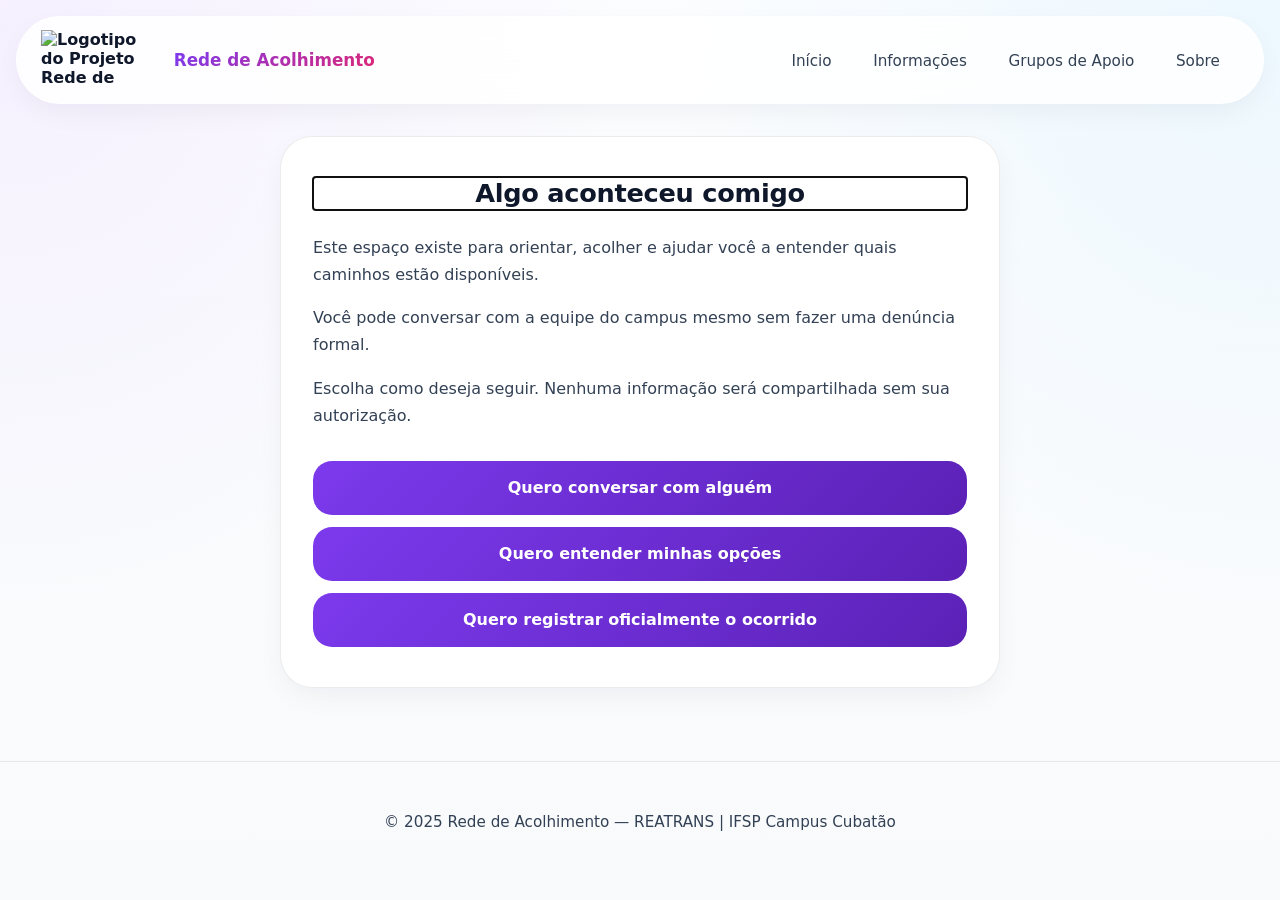
==== fluxos/apoio/index.html @ 2d0114d2 "Primeira versão: wizard declarativo + página inicial" ====
<!DOCTYPE html>
<html lang="pt-BR">
<head>
    <meta charset="UTF-8">
    <meta name="viewport" content="width=device-width, initial-scale=1.0">
    <link rel="stylesheet" href="../../estilos/principal.css">
    <link rel="stylesheet" href="../../estilos/wizard.css">
    <title>Preciso de ajuda — Rede de Acolhimento | IFSP Cubatão</title>
</head>
<body>
    <a href="#conteudo-principal" class="pular-navegacao">Pular para o conteúdo principal</a>

       <header>
        <div class="logomarca">
            <a href="/" aria-label="Página inicial da Rede de Acolhimento">
                <img src="logo.png" alt="Logotipo do Projeto Rede de Acolhimento" width="120" height="60">
                <span class="nome-site">Rede de Acolhimento</span>
            </a>
        </div>
        <nav aria-label="Menu principal">
            <ul>
                <li><a href="/">Início</a></li>
                <li><a href="#informacoes">Informações</a></li>
                <li><a href="#grupos">Grupos de Apoio</a></li>
                <li><a href="#sobre">Sobre</a></li>
            </ul>
        </nav>
    </header>
    <main id="conteudo-principal">
        <button id="btn-voltar" type="button" hidden>← Voltar</button>
        <div id="wizard-container"></div>
    </main>

    <footer>
        <p>&copy; 2025 Rede de Acolhimento — REATRANS | IFSP Campus Cubatão</p>
    </footer>

    <script src="telas.js"></script>
    <script type="module" src="main.js"></script>
</body>
</html>
---- estilos/principal.css ----
/* =========================================================
   REDE DE ACOLHIMENTO — VISUAL CONTEMPORÂNEO PREMIUM
   Referências:
   - Apple Human Interface (SF Pro / Inter)
   - Glassmorphism Funcional (focado em legibilidade)
   - Plataformas de Acolhimento
   - Identidade visual de alto contraste e acessibilidade
========================================================= */

/* =========================
   RESET E VARIÁVEIS
========================= */
*,
*::before,
*::after {
    box-sizing: border-box;
}

:root {
    /* Fundo geral da página */
    --bg: #f5f7fb;
    
    /* Superfícies */
    --surface-glass: rgba(255, 255, 255, 0.82); /* Para elementos flutuantes (header/hero) */
    --surface-solid: #ffffff; /* Fundo absoluto para cards de texto puro (Contraste WCAG) */

    /* Texto */
    --text: #0f172a;
    --text-soft: #334155; /* Escurecido para otimização de contraste absoluta */

    /* Cores Premium */
    --primary: #7c3aed;
    --primary-soft: #a78bfa;
    --primary-hover: #5b21b6; /* Roxo profundo para links e foco */
    
    /* Contraste de navegação por teclado */
    --focus-ring: #fb923c; 

    /* Interface e Sombras */
    --border-glass: rgba(255, 255, 255, 0.8);
    --border-subtle: rgba(15, 23, 42, 0.08);
    --shadow-base: 0 10px 30px -5px rgba(15, 23, 42, 0.06);
    --shadow-hover: 0 20px 40px -10px rgba(124, 58, 237, 0.15);

    --radius-md: 1.2rem;
    --radius-lg: 2rem;
    --container: 1280px;

    --transition: 300ms cubic-bezier(0.16, 1, 0.3, 1);

    --font: 'Inter', system-ui, -apple-system, BlinkMacSystemFont, sans-serif;
}

a:focus-visible,
button:focus-visible,
input:focus-visible,
select:focus-visible,
textarea:focus-visible {
    outline: 3px solid var(--focus-ring);
    outline-offset: 4px;
}

/* =========================
   BASE E ESTRUTURA
========================= */
html {
    scroll-behavior: smooth;
}

body {
    margin: 0;
    font-family: var(--font);
    color: var(--text);
    background:
        radial-gradient(circle at 0% 0%, rgba(168, 85, 247, 0.08), transparent 40%),
        radial-gradient(circle at 100% 0%, rgba(56, 189, 248, 0.08), transparent 40%),
        linear-gradient(180deg, #fcfdff 0%, #f8fafc 100%);
    min-height: 100vh;
    display: flex;
    flex-direction: column;
    -webkit-font-smoothing: antialiased;
    text-rendering: optimizeLegibility;
}

img {
    display: block;
    max-width: 100%;
    height: auto;
}

section {
    padding-inline: 1.5rem;
    scroll-margin-top: 120px; 
}

main {
    flex-grow: 1;
    overflow: hidden;
}

a {
    color: inherit;
    text-decoration: none;
}

h1, h2, h3 {
    margin-top: 0;
    letter-spacing: -0.03em;
    line-height: 1.1;
    font-weight: 700;
}

h1 {
    font-size: clamp(2.5rem, 7vw, 5.5rem);
    max-width: 14ch;
    margin-inline: auto;
}

h2 {
    font-size: clamp(1.8rem, 4vw, 3rem);
}

h3 {
    font-size: 1.3rem;
    color: var(--text);
}

p {
    line-height: 1.7;
    color: var(--text-soft);
    margin-top: 0;
    margin-bottom: 1rem;
}

/* =========================
   ACESSIBILIDADE (WCAG)
========================= */
.pular-navegacao {
    position: absolute;
    top: -100px;
    left: 1rem;
    background: var(--text);
    color: #ffffff;
    padding: 0.8rem 1.5rem;
    border-radius: var(--radius-md);
    font-weight: 600;
    z-index: 9999;
    transition: top 0.2s ease;
}

.pular-navegacao:focus {
    top: 1rem;
}

a:focus-visible,
button:focus-visible {
    outline: 3px solid var(--focus-ring);
    outline-offset: 4px;
}

/* =========================
   HEADER E NAVEGAÇÃO
========================= */
header {
    position: sticky;
    top: 1rem;
    z-index: 1000;
    width: min(100% - 2rem, 1400px);
    margin-inline: auto;
    display: flex;
    align-items: center;
    justify-content: space-between;
    padding: 0.8rem 1.5rem;
    border-radius: 999px;
    background: var(--surface-glass);
    backdrop-filter: blur(20px);
    -webkit-backdrop-filter: blur(20px);
    border: 1px solid var(--border-glass);
    box-shadow: var(--shadow-base);
    transition: all var(--transition);
}

.logomarca a {
    display: flex;
    align-items: center;
    gap: 0.8rem;
    font-weight: 700;
}

.nome-site {
    font-size: 1.05rem;
    background: linear-gradient(135deg, var(--primary), #db2777);
    -webkit-background-clip: text;
    -webkit-text-fill-color: transparent;
}

nav ul {
    display: flex;
    align-items: center;
    gap: 0.2rem;
    list-style: none;
    margin: 0;
    padding: 0;
}

nav a {
    padding: 0.6rem 1.2rem;
    border-radius: 999px;
    color: var(--text-soft);
    font-weight: 500;
    font-size: 0.95rem;
    transition: background var(--transition), color var(--transition);
}

nav a:hover {
    background: rgba(124, 58, 237, 0.08);
    color: var(--primary);
}

/* =========================
   HERO SECTION
========================= */
#acao {
    width: min(100%, var(--container));
    margin-inline: auto;
    padding-top: 6rem;
    padding-bottom: 6rem;
    text-align: center;
}

.subtitulo {
    font-size: clamp(1.1rem, 2vw, 1.25rem);
    max-width: 65ch;
    margin: 1.5rem auto 0;
}

.pergunta-acao {
    margin-top: 4rem;
    margin-bottom: 2rem;
    color: var(--text);
}

/* Cards Hero */
.cards-acao {
    display: grid;
    grid-template-columns: repeat(auto-fit, minmax(280px, 1fr));
    gap: 1.5rem;
}

.card-acao {
    position: relative;
    overflow: hidden;
    min-height: 260px;
    border-radius: var(--radius-lg);
    background: var(--surface-glass);
    backdrop-filter: blur(12px);
    -webkit-backdrop-filter: blur(12px);
    border: 1px solid var(--border-glass);
    box-shadow: var(--shadow-base);
    transition: transform var(--transition), box-shadow var(--transition);
}

.card-acao:hover {
    transform: translateY(-6px);
    box-shadow: var(--shadow-hover);
}

.card-acao img {
    width: 80px;
    height: 80px;
    object-fit: contain;
    margin: 2.5rem auto 1.5rem;
    transition: transform var(--transition);
}

.card-acao:hover img {
    transform: scale(1.08);
}

.btn-caminho {
    position: absolute;
    inset: auto 1.2rem 1.2rem 1.2rem;
    display: flex;
    align-items: center;
    justify-content: center;
    min-height: 54px;
    border-radius: var(--radius-md);
    font-weight: 600;
    color: white;
    background: linear-gradient(135deg, var(--primary), var(--primary-hover));
    transition: opacity var(--transition);
}

.card-acao:hover .btn-caminho {
    opacity: 0.95;
}

/* =========================
   SEÇÕES GERAIS
========================= */
#informacoes,
#grupos {
    width: min(100%, var(--container));
    margin-inline: auto;
    padding-top: 4rem;
    padding-bottom: 4rem;
}

/* =========================
   CARDS INFORMAÇÃO (BANDEIRA)
========================= */
.cards-info {
    display: grid;
    grid-template-columns: repeat(auto-fit, minmax(300px, 1fr));
    gap: 2rem;
    margin-top: 2.5rem;
}

.card-info {
    position: relative;
    background: var(--surface-solid); /* Fundo 100% opaco estabiliza o contraste */
    border: 1px solid var(--border-subtle);
    box-shadow: var(--shadow-base);
    transition: transform var(--transition), box-shadow var(--transition);
    clip-path: polygon(0 0, 100% 0, 100% 86%, 50% 100%, 0 86%);
    display: flex;
    flex-direction: column;
}

.card-info:hover {
    transform: translateY(-6px);
    box-shadow: var(--shadow-hover);
}

.card-info img {
    width: 100%;
    height: 200px;
    object-fit: cover;
    border-bottom: 1px solid var(--border-subtle);
}

.info-card {
    padding: 1.8rem 1.8rem 4rem;
    flex-grow: 1;
    display: flex;
    flex-direction: column;
    justify-content: space-between;
    align-items: flex-start;
}

.info-card h3 {
    margin-bottom: 0.8rem;
    width: 100%;
}

.btn-link {
    display: inline-flex;
    align-items: center;
    justify-content: center;
    margin-top: 1.5rem;
    padding: 0.75rem 1.4rem;
    border-radius: 999px;
    background: rgba(124, 58, 237, 0.08);
    color: var(--primary-hover); /* Tom mais escuro para destaque no fundo branco */
    font-weight: 650;
    font-size: 0.95rem;
    transition: background var(--transition), transform var(--transition);
}

.btn-link:hover {
    background: rgba(124, 58, 237, 0.14);
    transform: translateX(4px);
}

/* =========================
   GRUPOS DE APOIO
========================= */
.descricao-secao {
    max-width: 75ch;
    font-size: 1.1rem;
}

.grupos-grid {
    display: grid;
    grid-template-columns: repeat(auto-fit, minmax(320px, 1fr));
    gap: 2rem;
    margin-top: 2.5rem;
}

.grupo-card {
    border-radius: var(--radius-lg);
    background: var(--surface-solid); /* Uniformizado com a seção de Informações */
    border: 1px solid var(--border-subtle);
    box-shadow: var(--shadow-base);
    overflow: hidden;
    transition: transform var(--transition), box-shadow var(--transition);
    display: flex;
    flex-direction: column;
}

.grupo-card:hover {
    transform: translateY(-6px);
    box-shadow: var(--shadow-hover);
}

.grupo-header img {
    width: 100%;
    height: 220px;
    object-fit: cover;
}

.grupo-header h3 {
    padding: 1.5rem 1.5rem 0.5rem;
    margin: 0;
    color: var(--text);
}

.grupo-corpo {
    padding: 0 1.5rem 1rem;
    font-size: 0.95rem;
    border-bottom: 1px solid var(--border-subtle);
}

.grupo-corpo p {
    margin-bottom: 0.4rem;
}

.grupo-descricao {
    padding: 1.5rem;
    font-size: 0.95rem;
    flex-grow: 1;
}

.grupo-card a {
    color: var(--primary);
    font-weight: 600;
    transition: color var(--transition);
}

.grupo-card a:hover {
    color: var(--primary-hover);
}

/* =========================
   SOBRE E FOOTER
========================= */
#sobre {
    width: min(100%, 800px);
    margin-inline: auto;
    padding-top: 4rem;
    padding-bottom: 2rem;
    text-align: center;
}

footer {
    margin-top: auto;
    padding: 3rem 1.5rem;
    text-align: center;
    border-top: 1px solid var(--border-subtle);
    font-size: 0.95rem;
    color: var(--text-soft);
}

footer a {
    font-weight: 600;
    color: var(--text);
}

footer a:hover {
    color: var(--primary);
}

/* =========================
   RESPONSIVIDADE (MOBILE)
========================= */
@media (max-width: 980px) {
    header {
        width: calc(100% - 2rem);
        border-radius: var(--radius-md);
        flex-direction: column;
        align-items: center; /* ← centraliza */
        gap: 0.8rem;
        padding: 1rem;
    }

    nav ul {
        justify-content: center;
        flex-wrap: wrap;
    }
}

@media (max-width: 700px) {
    section {
        padding-inline: 1rem;
        scroll-margin-top: 160px;
    }

    #acao {
        padding-top: 3rem;
        padding-bottom: 3rem;
    }

    .card-info {
        clip-path: polygon(0 0, 100% 0, 100% 90%, 50% 100%, 0 90%);
    }

    .info-card {
        padding: 1.5rem 1.5rem 3.5rem;
    }

    .grupo-header img {
        height: 180px;
    }
}

::placeholder {
    color: #475569; /* um tom mais escuro que --text-soft para garantir WCAG AA */
    opacity: 1;
}

/* =========================
   REDUÇÃO DE MOVIMENTO
========================= */
@media (prefers-reduced-motion: reduce) {
    *, *::before, *::after {
        animation: none !important;
        transition: none !important;
        scroll-behavior: auto !important;
    }
}

/* =========================
   WIZARD — FORMULÁRIO MULTIETAPAS
========================= */

#wizard-container {
    width: min(100%, 720px);
    margin: 3rem auto;
    padding: 2.5rem 2rem;
    background: var(--surface-solid);
    border: 1px solid var(--border-subtle);
    border-radius: var(--radius-lg);
    box-shadow: var(--shadow-base);
}

/* Título da tela — centralizado */
#wizard-container h1 {
    font-size: 1.6rem;
    text-align: center;
    margin-bottom: 1.5rem;
    color: var(--text);
    letter-spacing: -0.01em;
    line-height: 1.3;
    max-width: none;
    margin-inline: auto;
}

/* Parágrafo */
#wizard-container p {
    color: var(--text-soft);
    line-height: 1.7;
    margin-bottom: 1rem;
}

/* Pergunta destacada */
.pergunta-destaque {
    font-size: 1.15rem;
    font-weight: 650;
    color: var(--text);
    margin: 1.5rem 0 0.75rem;
}

/* Alerta */
.alerta {
    background: rgba(251, 146, 60, 0.1);
    border-left: 4px solid var(--focus-ring);
    padding: 1rem 1.25rem;
    border-radius: 0 var(--radius-md) var(--radius-md) 0;
    margin: 1.5rem 0;
    color: var(--text);
    font-weight: 500;
}

/* Separador */
#wizard-container hr {
    border: none;
    border-top: 1px solid var(--border-subtle);
    margin: 1.5rem 0;
}

/* Lista de opções (botões de navegação) */
.opcoes-lista {
    list-style: none;
    padding: 0;
    margin: 2rem 0 0;
    display: flex;
    flex-direction: column;
    gap: 0.75rem;
}

.opcoes-lista li {
    margin: 0;
}

/* Botões do wizard — isolados com #wizard-container */
#wizard-container button {
    display: flex;
    align-items: center;
    justify-content: center;
    width: 100%;
    min-height: 54px;
    padding: 0.75rem 1.5rem;
    border: none;
    border-radius: var(--radius-md);
    font-family: var(--font);
    font-size: 1rem;
    font-weight: 600;
    cursor: pointer;
    background: linear-gradient(135deg, var(--primary), var(--primary-hover));
    color: #fff;
    transition: opacity var(--transition), transform var(--transition);
}

#wizard-container button:hover {
    opacity: 0.92;
    transform: translateY(-1px);
}

#wizard-container button:active {
    transform: translateY(0);
}

/* Botão Voltar (fixo no topo, alinhado à esquerda, pequeno) */
#btn-voltar {
    display: inline-flex;
    align-items: center;
    width: auto;
    min-height: auto;
    margin-bottom: 1.25rem;
    padding: 0.4rem 1rem;
    background: transparent;
    color: var(--text-soft);
    border: 1px solid var(--border-subtle);
    border-radius: 999px;
    font-weight: 500;
    font-size: 0.85rem;
    transition: background var(--transition), color var(--transition);
    align-self: flex-start;
}

#btn-voltar:hover {
    background: rgba(124, 58, 237, 0.08);
    color: var(--primary);
}

/* Links externos (visual de botão) */
.acao-externa {
    display: flex;
    align-items: center;
    justify-content: center;
    width: 100%;
    min-height: 54px;
    padding: 0.75rem 1.5rem;
    border-radius: var(--radius-md);
    font-family: var(--font);
    font-size: 1rem;
    font-weight: 600;
    text-decoration: none;
    background: linear-gradient(135deg, var(--primary), var(--primary-hover));
    color: #fff;
    transition: opacity var(--transition), transform var(--transition);
}

.acao-externa:hover {
    opacity: 0.92;
    transform: translateY(-1px);
}

/* Botão Submit (formulário) */
.botao-submit {
    margin-top: 2rem;
}

/* ===== CAMPOS DE FORMULÁRIO ===== */

.campo-formulario {
    margin-bottom: 1.5rem;
}

.campo-formulario label {
    display: block;
    margin-bottom: 0.4rem;
    font-weight: 600;
    font-size: 0.95rem;
    color: var(--text);
}

.campo-opcional {
    font-weight: 400;
    font-size: 0.85rem;
    color: var(--text-soft);
}

.campo-formulario input[type="text"],
.campo-formulario input[type="email"],
.campo-formulario textarea,
.campo-formulario select {
    width: 100%;
    padding: 0.75rem 1rem;
    border: 1px solid var(--border-subtle);
    border-radius: var(--radius-md);
    font-family: var(--font);
    font-size: 1rem;
    color: var(--text);
    background: #fff;
    transition: border-color var(--transition), box-shadow var(--transition);
}

.campo-formulario input:focus,
.campo-formulario textarea:focus,
.campo-formulario select:focus {
    border-color: var(--primary);
    box-shadow: 0 0 0 3px rgba(124, 58, 237, 0.15);
    outline: none;
}

.campo-formulario textarea {
    resize: vertical;
    min-height: 120px;
}

/* Fieldset (para radio buttons) */
.campo-formulario fieldset {
    border: 1px solid var(--border-subtle);
    border-radius: var(--radius-md);
    padding: 1.25rem;
}

.campo-formulario legend {
    font-weight: 600;
    font-size: 0.95rem;
    color: var(--text);
    padding: 0 0.5rem;
}

/* Radio options */
.radio-options {
    display: flex;
    flex-direction: column;
    gap: 0.75rem;
    margin-top: 0.75rem;
}

.radio-option {
    display: flex;
    align-items: center;
    gap: 0.6rem;
}

.radio-option input[type="radio"] {
    width: 1.2rem;
    height: 1.2rem;
    accent-color: var(--primary);
}

.radio-option label {
    margin-bottom: 0;
    font-weight: 400;
}

/* Upload de arquivo */
.file-info {
    font-size: 0.85rem;
    color: var(--text-soft);
    margin-bottom: 0.5rem;
}

.file-list {
    list-style: none;
    padding: 0;
    margin-top: 0.5rem;
    font-size: 0.9rem;
}

.file-list li {
    padding: 0.3rem 0;
    border-bottom: 1px solid var(--border-subtle);
}

/* Resumo do relato */
.relato-texto {
    margin: 1.5rem 0;
}

.relato-texto h2 {
    font-size: 1.2rem;
    margin-bottom: 1rem;
    text-align: left;
}

.relato-texto pre {
    background: #f8fafc;
    border: 1px solid var(--border-subtle);
    border-radius: var(--radius-md);
    padding: 1.5rem;
    font-family: var(--font);
    font-size: 0.95rem;
    line-height: 1.7;
    color: var(--text);
    white-space: pre-wrap;
}

/* ===== VALIDAÇÃO E ERROS ===== */

.campo-invalido {
    border-color: #dc2626 !important;
    box-shadow: 0 0 0 3px rgba(220, 38, 38, 0.15) !important;
}

.campo-erro {
    display: block;
    margin-top: 0.35rem;
    font-size: 0.85rem;
    color: #dc2626;
    font-weight: 500;
}

.campo-erro[hidden] {
    display: none;
}

fieldset.campo-invalido {
    border-color: #dc2626 !important;
}

/* Feedback (mensagem temporária) */
.feedback-mensagem {
    position: fixed;
    bottom: 1.5rem;
    left: 50%;
    transform: translateX(-50%);
    background: var(--text);
    color: #fff;
    padding: 0.75rem 1.5rem;
    border-radius: 999px;
    font-size: 0.9rem;
    font-weight: 500;
    z-index: 1000;
    box-shadow: var(--shadow-media);
}

/* ===== WIZARD FORM ===== */

.wizard-form {
    display: flex;
    flex-direction: column;
}

/* ===== RESPONSIVO ===== */

@media (max-width: 700px) {
    #wizard-container {
        margin: 1.5rem auto;
        padding: 1.5rem 1.25rem;
    }
}
---- estilos/wizard.css ----
/* =========================
   WIZARD — FORMULÁRIO MULTIETAPAS
   Rede de Acolhimento | REATRANS
   ========================= */

/* ===== CONTAINER PRINCIPAL ===== */

#wizard-container {
    width: min(100%, 720px);
    margin: 3rem auto;
    padding: 2.5rem 2rem;
    background: var(--surface-solid);
    border: 1px solid var(--border-subtle);
    border-radius: var(--radius-lg);
    box-shadow: var(--shadow-base);
}

/* ===== TÍTULO DA TELA ===== */

#wizard-container h1 {
    font-size: 1.6rem;
    text-align: center;
    margin-bottom: 1.5rem;
    color: var(--text);
    letter-spacing: -0.01em;
    line-height: 1.3;
    max-width: none;
    margin-inline: auto;
}

/* ===== PARÁGRAFOS ===== */

#wizard-container p {
    color: var(--text-soft);
    line-height: 1.7;
    margin-bottom: 1rem;
}

/* ===== PERGUNTA DESTACADA ===== */

.pergunta-destaque {
    font-size: 1.15rem;
    font-weight: 650;
    color: var(--text);
    margin: 1.5rem 0 0.75rem;
}

/* ===== ALERTA ===== */

.alerta {
    background: rgba(251, 146, 60, 0.1);
    border-left: 4px solid var(--focus-ring);
    padding: 1rem 1.25rem;
    border-radius: 0 var(--radius-md) var(--radius-md) 0;
    margin: 1.5rem 0;
}

/* ===== SEPARADOR ===== */

#wizard-container hr {
    border: none;
    border-top: 1px solid var(--border-subtle);
    margin: 1.5rem 0;
}

/* ===== LISTA DE OPÇÕES ===== */

.opcoes-lista {
    list-style: none;
    padding: 0;
    margin: 2rem 0 0;
    display: flex;
    flex-direction: column;
    gap: 0.75rem;
}

.opcoes-lista li {
    margin: 0;
}

/* ===== BOTÕES DE NAVEGAÇÃO ===== */

.opcoes-lista button,
.botao-submit {
    display: flex;
    align-items: center;
    justify-content: center;
    width: 100%;
    min-height: 54px;
    padding: 0.75rem 1.5rem;
    border: none;
    border-radius: var(--radius-md);
    font-family: var(--font);
    font-size: 1rem;
    font-weight: 600;
    cursor: pointer;
    background: linear-gradient(135deg, var(--primary), var(--primary-hover));
    color: #fff;
    transition: opacity var(--transition), transform var(--transition);
}

.opcoes-lista button:hover,
.botao-submit:hover {
    opacity: 0.92;
    transform: translateY(-1px);
}

.opcoes-lista button:active,
.botao-submit:active {
    transform: translateY(0);
}

/* ===== BOTÃO VOLTAR ===== */

#btn-voltar {
    display: inline-flex !important;
    align-items: center;
    justify-content: flex-start;
    width: auto !important;
    min-height: auto !important;
    margin-bottom: 1.25rem;
    padding: 0.4rem 1rem;
    background: transparent;
    color: var(--text-soft);
    border: 1px solid var(--border-subtle);
    border-radius: 999px;
    font-weight: 500;
    font-size: 0.85rem;
    cursor: pointer;
    font-family: var(--font);
    transition: background var(--transition), color var(--transition);
}

#btn-voltar:hover {
    background: rgba(124, 58, 237, 0.08);
    color: var(--primary);
}

/* ===== LINKS EXTERNOS (visual de botão) ===== */

.acao-externa {
    display: flex;
    align-items: center;
    justify-content: center;
    width: 100%;
    min-height: 54px;
    padding: 0.75rem 1.5rem;
    border-radius: var(--radius-md);
    font-family: var(--font);
    font-size: 1rem;
    font-weight: 600;
    text-decoration: none;
    background: linear-gradient(135deg, var(--primary), var(--primary-hover));
    color: #fff;
    transition: opacity var(--transition), transform var(--transition);
}

.acao-externa:hover {
    opacity: 0.92;
    transform: translateY(-1px);
}

/* ===== FORMULÁRIO ===== */

.wizard-form {
    display: flex;
    flex-direction: column;
}

.botao-submit {
    margin-top: 2rem;
}

/* ===== CAMPOS DE FORMULÁRIO ===== */

.campo-formulario {
    margin-bottom: 1.5rem;
}

.campo-formulario label {
    display: block;
    margin-bottom: 0.4rem;
    font-weight: 600;
    font-size: 0.95rem;
    color: var(--text);
}

.campo-opcional {
    font-weight: 400;
    font-size: 0.85rem;
    color: var(--text-soft);
}

.campo-formulario input[type="text"],
.campo-formulario input[type="email"],
.campo-formulario textarea,
.campo-formulario select {
    width: 100%;
    padding: 0.75rem 1rem;
    border: 1px solid var(--border-subtle);
    border-radius: var(--radius-md);
    font-family: var(--font);
    font-size: 1rem;
    color: var(--text);
    background: #fff;
    transition: border-color var(--transition), box-shadow var(--transition);
}

.campo-formulario input[type="text"]:focus,
.campo-formulario input[type="email"]:focus,
.campo-formulario textarea:focus,
.campo-formulario select:focus {
    border-color: var(--primary);
    box-shadow: 0 0 0 3px rgba(124, 58, 237, 0.15);
    outline: none;
}

.campo-formulario textarea {
    resize: vertical;
    min-height: 120px;
}

/* ===== FIELDSET (RADIO) ===== */

.campo-formulario fieldset {
    border: 1px solid var(--border-subtle);
    border-radius: var(--radius-md);
    padding: 1.25rem;
}

.campo-formulario legend {
    font-weight: 600;
    font-size: 0.95rem;
    color: var(--text);
    padding: 0 0.5rem;
}

.radio-options {
    display: flex;
    flex-direction: column;
    gap: 0.75rem;
    margin-top: 0.75rem;
}

.radio-option {
    display: flex;
    align-items: center;
    gap: 0.6rem;
}

.radio-option input[type="radio"] {
    width: 1.2rem;
    height: 1.2rem;
    accent-color: var(--primary);
    flex-shrink: 0;
}

.radio-option label {
    margin-bottom: 0;
    font-weight: 400;
    cursor: pointer;
}

/* ===== UPLOAD DE ARQUIVO ===== */

.file-info {
    font-size: 0.85rem;
    color: var(--text-soft);
    margin-bottom: 0.5rem;
}

.file-list {
    list-style: none;
    padding: 0;
    margin-top: 0.5rem;
    font-size: 0.9rem;
}

.file-list li {
    padding: 0.3rem 0;
    border-bottom: 1px solid var(--border-subtle);
}

/* ===== RESUMO DO RELATO ===== */

.relato-texto {
    margin: 1.5rem 0;
}

.relato-texto h2 {
    font-size: 1.2rem;
    margin-bottom: 1rem;
    text-align: left;
}

.relato-texto pre {
    background: #f8fafc;
    border: 1px solid var(--border-subtle);
    border-radius: var(--radius-md);
    padding: 1.5rem;
    font-family: var(--font);
    font-size: 0.95rem;
    line-height: 1.7;
    color: var(--text);
    white-space: pre-wrap;
}

/* ===== VALIDAÇÃO E ERROS ===== */

.campo-invalido {
    border-color: #dc2626 !important;
    box-shadow: 0 0 0 3px rgba(220, 38, 38, 0.15) !important;
}

.campo-erro {
    display: block;
    margin-top: 0.35rem;
    font-size: 0.85rem;
    color: #dc2626;
    font-weight: 500;
}

.campo-erro[hidden] {
    display: none;
}

fieldset.campo-invalido {
    border-color: #dc2626 !important;
}

/* ===== FEEDBACK (MENSAGEM TEMPORÁRIA) ===== */

.feedback-mensagem {
    position: fixed;
    bottom: 1.5rem;
    left: 50%;
    transform: translateX(-50%);
    background: var(--text);
    color: #fff;
    padding: 0.75rem 1.5rem;
    border-radius: 999px;
    font-size: 0.9rem;
    font-weight: 500;
    z-index: 1000;
    box-shadow: var(--shadow-base);
}

/* ===== RESPONSIVO ===== */

@media (max-width: 700px) {
    #wizard-container {
        margin: 1.5rem auto;
        padding: 1.5rem 1rem;
    }

    #wizard-container h1 {
        font-size: 1.35rem;
    }
}

#btn-voltar[hidden] {
    display: none !important;
}
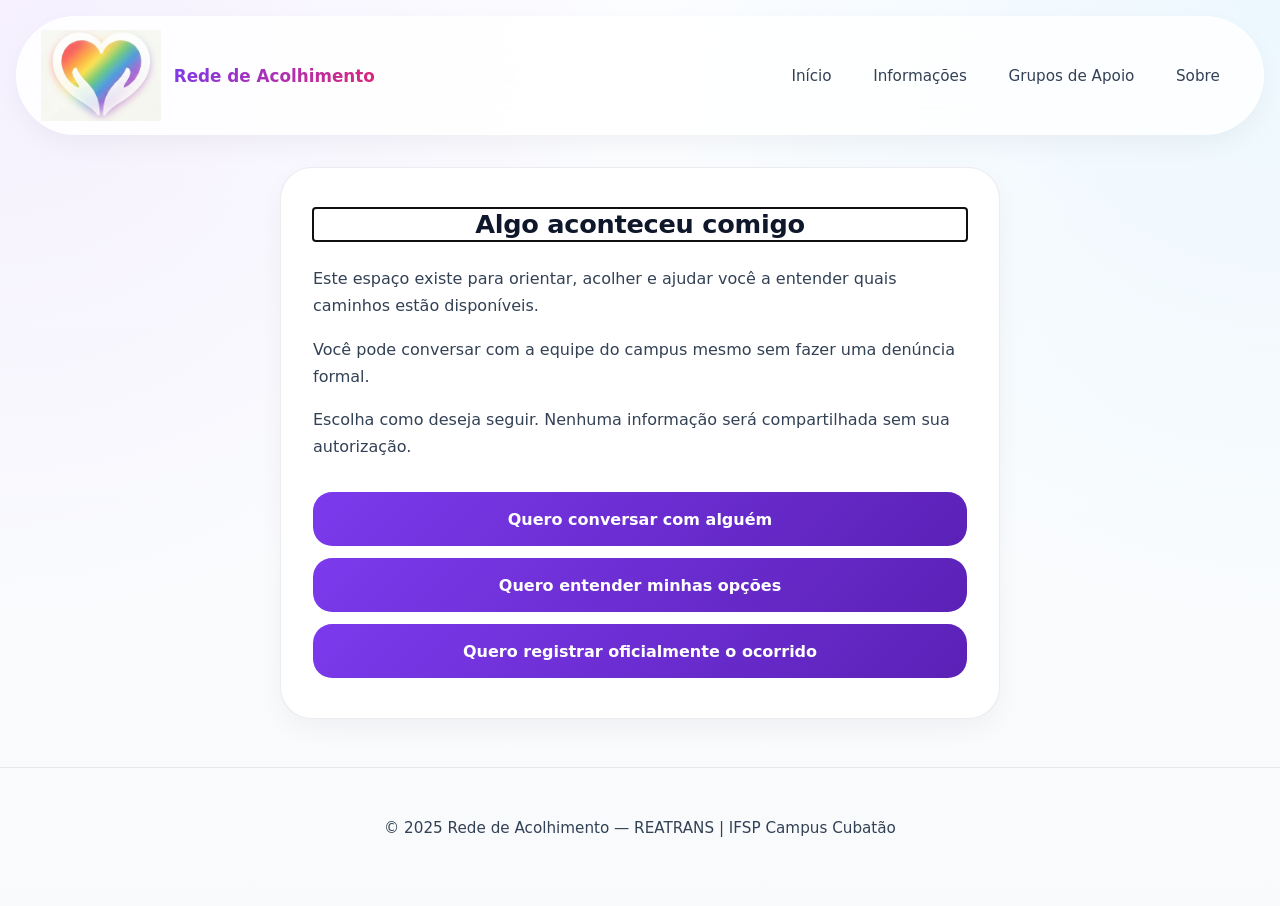
==== commit a5eba097: "Adiciona imagem faltante" ====
--- a/fluxos/apoio/index.html
+++ b/fluxos/apoio/index.html
@@ -13,7 +13,7 @@
        <header>
         <div class="logomarca">
             <a href="/" aria-label="Página inicial da Rede de Acolhimento">
-                <img src="logo.png" alt="Logotipo do Projeto Rede de Acolhimento" width="120" height="60">
+                <img src="../../imagens/logo.png" alt="Logotipo do Projeto Rede de Acolhimento" width="120" height="60">
                 <span class="nome-site">Rede de Acolhimento</span>
             </a>
         </div>
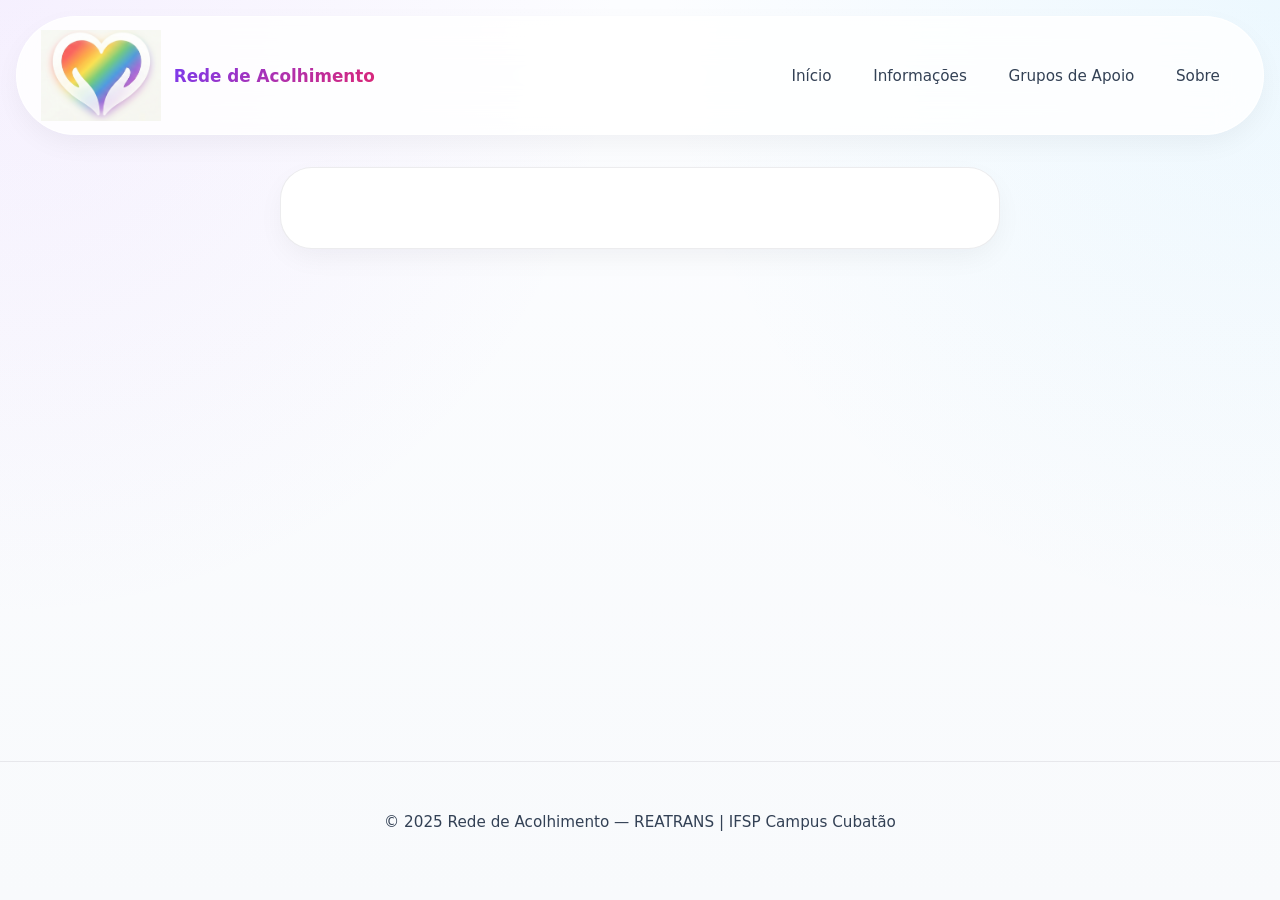
==== commit c8340e94: "separar validação de acessibilidade" ====
--- a/fluxos/apoio/index.html
+++ b/fluxos/apoio/index.html
@@ -12,7 +12,7 @@
 
        <header>
         <div class="logomarca">
-            <a href="/" aria-label="Página inicial da Rede de Acolhimento">
+            <a href="/index.html" aria-label="Página inicial da Rede de Acolhimento">
                 <img src="../../imagens/logo.png" alt="Logotipo do Projeto Rede de Acolhimento" width="120" height="60">
                 <span class="nome-site">Rede de Acolhimento</span>
             </a>
--- a/estilos/principal.css
+++ b/estilos/principal.css
@@ -528,339 +528,3 @@
         scroll-behavior: auto !important;
     }
 }
-
-/* =========================
-   WIZARD — FORMULÁRIO MULTIETAPAS
-========================= */
-
-#wizard-container {
-    width: min(100%, 720px);
-    margin: 3rem auto;
-    padding: 2.5rem 2rem;
-    background: var(--surface-solid);
-    border: 1px solid var(--border-subtle);
-    border-radius: var(--radius-lg);
-    box-shadow: var(--shadow-base);
-}
-
-/* Título da tela — centralizado */
-#wizard-container h1 {
-    font-size: 1.6rem;
-    text-align: center;
-    margin-bottom: 1.5rem;
-    color: var(--text);
-    letter-spacing: -0.01em;
-    line-height: 1.3;
-    max-width: none;
-    margin-inline: auto;
-}
-
-/* Parágrafo */
-#wizard-container p {
-    color: var(--text-soft);
-    line-height: 1.7;
-    margin-bottom: 1rem;
-}
-
-/* Pergunta destacada */
-.pergunta-destaque {
-    font-size: 1.15rem;
-    font-weight: 650;
-    color: var(--text);
-    margin: 1.5rem 0 0.75rem;
-}
-
-/* Alerta */
-.alerta {
-    background: rgba(251, 146, 60, 0.1);
-    border-left: 4px solid var(--focus-ring);
-    padding: 1rem 1.25rem;
-    border-radius: 0 var(--radius-md) var(--radius-md) 0;
-    margin: 1.5rem 0;
-    color: var(--text);
-    font-weight: 500;
-}
-
-/* Separador */
-#wizard-container hr {
-    border: none;
-    border-top: 1px solid var(--border-subtle);
-    margin: 1.5rem 0;
-}
-
-/* Lista de opções (botões de navegação) */
-.opcoes-lista {
-    list-style: none;
-    padding: 0;
-    margin: 2rem 0 0;
-    display: flex;
-    flex-direction: column;
-    gap: 0.75rem;
-}
-
-.opcoes-lista li {
-    margin: 0;
-}
-
-/* Botões do wizard — isolados com #wizard-container */
-#wizard-container button {
-    display: flex;
-    align-items: center;
-    justify-content: center;
-    width: 100%;
-    min-height: 54px;
-    padding: 0.75rem 1.5rem;
-    border: none;
-    border-radius: var(--radius-md);
-    font-family: var(--font);
-    font-size: 1rem;
-    font-weight: 600;
-    cursor: pointer;
-    background: linear-gradient(135deg, var(--primary), var(--primary-hover));
-    color: #fff;
-    transition: opacity var(--transition), transform var(--transition);
-}
-
-#wizard-container button:hover {
-    opacity: 0.92;
-    transform: translateY(-1px);
-}
-
-#wizard-container button:active {
-    transform: translateY(0);
-}
-
-/* Botão Voltar (fixo no topo, alinhado à esquerda, pequeno) */
-#btn-voltar {
-    display: inline-flex;
-    align-items: center;
-    width: auto;
-    min-height: auto;
-    margin-bottom: 1.25rem;
-    padding: 0.4rem 1rem;
-    background: transparent;
-    color: var(--text-soft);
-    border: 1px solid var(--border-subtle);
-    border-radius: 999px;
-    font-weight: 500;
-    font-size: 0.85rem;
-    transition: background var(--transition), color var(--transition);
-    align-self: flex-start;
-}
-
-#btn-voltar:hover {
-    background: rgba(124, 58, 237, 0.08);
-    color: var(--primary);
-}
-
-/* Links externos (visual de botão) */
-.acao-externa {
-    display: flex;
-    align-items: center;
-    justify-content: center;
-    width: 100%;
-    min-height: 54px;
-    padding: 0.75rem 1.5rem;
-    border-radius: var(--radius-md);
-    font-family: var(--font);
-    font-size: 1rem;
-    font-weight: 600;
-    text-decoration: none;
-    background: linear-gradient(135deg, var(--primary), var(--primary-hover));
-    color: #fff;
-    transition: opacity var(--transition), transform var(--transition);
-}
-
-.acao-externa:hover {
-    opacity: 0.92;
-    transform: translateY(-1px);
-}
-
-/* Botão Submit (formulário) */
-.botao-submit {
-    margin-top: 2rem;
-}
-
-/* ===== CAMPOS DE FORMULÁRIO ===== */
-
-.campo-formulario {
-    margin-bottom: 1.5rem;
-}
-
-.campo-formulario label {
-    display: block;
-    margin-bottom: 0.4rem;
-    font-weight: 600;
-    font-size: 0.95rem;
-    color: var(--text);
-}
-
-.campo-opcional {
-    font-weight: 400;
-    font-size: 0.85rem;
-    color: var(--text-soft);
-}
-
-.campo-formulario input[type="text"],
-.campo-formulario input[type="email"],
-.campo-formulario textarea,
-.campo-formulario select {
-    width: 100%;
-    padding: 0.75rem 1rem;
-    border: 1px solid var(--border-subtle);
-    border-radius: var(--radius-md);
-    font-family: var(--font);
-    font-size: 1rem;
-    color: var(--text);
-    background: #fff;
-    transition: border-color var(--transition), box-shadow var(--transition);
-}
-
-.campo-formulario input:focus,
-.campo-formulario textarea:focus,
-.campo-formulario select:focus {
-    border-color: var(--primary);
-    box-shadow: 0 0 0 3px rgba(124, 58, 237, 0.15);
-    outline: none;
-}
-
-.campo-formulario textarea {
-    resize: vertical;
-    min-height: 120px;
-}
-
-/* Fieldset (para radio buttons) */
-.campo-formulario fieldset {
-    border: 1px solid var(--border-subtle);
-    border-radius: var(--radius-md);
-    padding: 1.25rem;
-}
-
-.campo-formulario legend {
-    font-weight: 600;
-    font-size: 0.95rem;
-    color: var(--text);
-    padding: 0 0.5rem;
-}
-
-/* Radio options */
-.radio-options {
-    display: flex;
-    flex-direction: column;
-    gap: 0.75rem;
-    margin-top: 0.75rem;
-}
-
-.radio-option {
-    display: flex;
-    align-items: center;
-    gap: 0.6rem;
-}
-
-.radio-option input[type="radio"] {
-    width: 1.2rem;
-    height: 1.2rem;
-    accent-color: var(--primary);
-}
-
-.radio-option label {
-    margin-bottom: 0;
-    font-weight: 400;
-}
-
-/* Upload de arquivo */
-.file-info {
-    font-size: 0.85rem;
-    color: var(--text-soft);
-    margin-bottom: 0.5rem;
-}
-
-.file-list {
-    list-style: none;
-    padding: 0;
-    margin-top: 0.5rem;
-    font-size: 0.9rem;
-}
-
-.file-list li {
-    padding: 0.3rem 0;
-    border-bottom: 1px solid var(--border-subtle);
-}
-
-/* Resumo do relato */
-.relato-texto {
-    margin: 1.5rem 0;
-}
-
-.relato-texto h2 {
-    font-size: 1.2rem;
-    margin-bottom: 1rem;
-    text-align: left;
-}
-
-.relato-texto pre {
-    background: #f8fafc;
-    border: 1px solid var(--border-subtle);
-    border-radius: var(--radius-md);
-    padding: 1.5rem;
-    font-family: var(--font);
-    font-size: 0.95rem;
-    line-height: 1.7;
-    color: var(--text);
-    white-space: pre-wrap;
-}
-
-/* ===== VALIDAÇÃO E ERROS ===== */
-
-.campo-invalido {
-    border-color: #dc2626 !important;
-    box-shadow: 0 0 0 3px rgba(220, 38, 38, 0.15) !important;
-}
-
-.campo-erro {
-    display: block;
-    margin-top: 0.35rem;
-    font-size: 0.85rem;
-    color: #dc2626;
-    font-weight: 500;
-}
-
-.campo-erro[hidden] {
-    display: none;
-}
-
-fieldset.campo-invalido {
-    border-color: #dc2626 !important;
-}
-
-/* Feedback (mensagem temporária) */
-.feedback-mensagem {
-    position: fixed;
-    bottom: 1.5rem;
-    left: 50%;
-    transform: translateX(-50%);
-    background: var(--text);
-    color: #fff;
-    padding: 0.75rem 1.5rem;
-    border-radius: 999px;
-    font-size: 0.9rem;
-    font-weight: 500;
-    z-index: 1000;
-    box-shadow: var(--shadow-media);
-}
-
-/* ===== WIZARD FORM ===== */
-
-.wizard-form {
-    display: flex;
-    flex-direction: column;
-}
-
-/* ===== RESPONSIVO ===== */
-
-@media (max-width: 700px) {
-    #wizard-container {
-        margin: 1.5rem auto;
-        padding: 1.5rem 1.25rem;
-    }
-}
--- a/estilos/wizard.css
+++ b/estilos/wizard.css
@@ -360,4 +360,8 @@
 
 #btn-voltar[hidden] {
     display: none !important;
+}
+
+.acao-externa [aria-label="abre em nova aba"] {
+    margin-left: 0.3em;
 }
